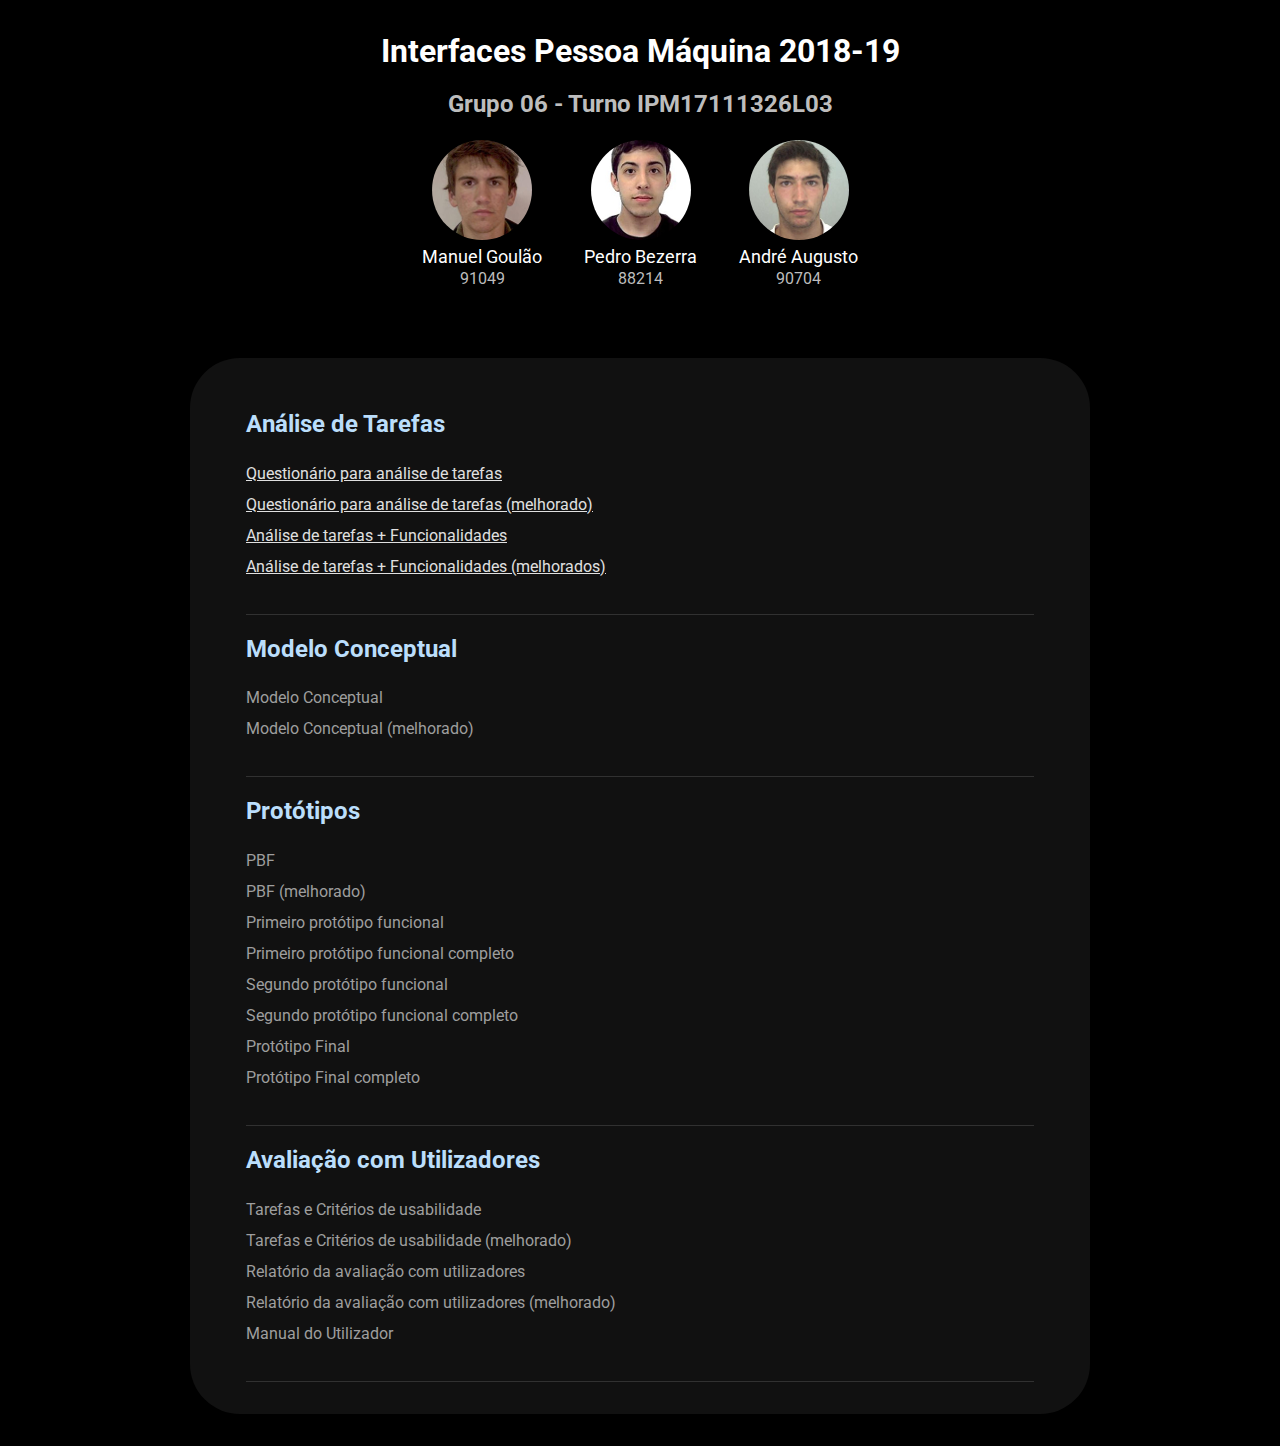
==== index.html @ 298e0e94 "add "analise de tarefas"" ====
<!DOCTYPE html>
<html>

<head>
	<meta charset="UTF-8" />
	<title>IPM</title>

	<link rel="stylesheet" href="./style.css" />
</head>

<body>
	<div class="jumbo">
		<h1>Interfaces Pessoa Máquina 2018-19</h1>
		<h2>Grupo 06 - Turno IPM17111326L03</h2>

		<table class="students_table">
			<tr class="students_images">
				<td>
					<img src="./ist191049.jpeg" />
				</td>
				<td>
					<img src="./ist188214.jpeg" />
				</td>
				<td>
					<img src="./ist190704.jpeg" />
				</td>
			</tr>
			<tr class="students_names">
				<td>Manuel Goulão</td>
				<td>Pedro Bezerra</td>
				<td>André Augusto</td>
			</tr>
			<tr class="students_numbers">
				<td>91049</td>
				<td>88214</td>
				<td>90704</td>
			</tr>
		</table>
	</div>
	<div class="main">
		<div id="at" class="section">
			<h2>Análise de Tarefas</h2>
			<div id="at_inner" class="inner_section">

				<a href="./files/qat.pdf" class="active" target="_blank" rel="noopener noreferrer">Questionário para análise de tarefas</a>
				<a href="./files/qat-m.pdf" class="active" target="_blank" rel="noopener noreferrer">Questionário para análise de tarefas (melhorado)</a>
				<a href="./files/atf.pdf" class="active" target="_blank" rel="noopener noreferrer">Análise de tarefas + Funcionalidades</a>
				<a href="./files/atf-m.pdf" class="active" target="_blank" rel="noopener noreferrer">Análise de tarefas + Funcionalidades (melhorados)</a>
			</div>
		</div>

		<div id="mc" class="section">
			<h2>Modelo Conceptual</h2>
			<div id="mc_inner" class="inner_section">
				<a href="#">Modelo Conceptual</a>
				<a href="#">Modelo Conceptual (melhorado)</a>
			</div>
		</div>

		<div id="proto" class="section">
			<h2>Protótipos</h2>
			<div id="proto_inner" class="inner_section">
				<a href="#">PBF</a>
				<a href="#">PBF (melhorado)</a>
				<a href="#">Primeiro protótipo funcional</a>
				<a href="#">Primeiro protótipo funcional completo</a>
				<a href="#">Segundo protótipo funcional</a>
				<a href="#">Segundo protótipo funcional completo</a>
				<a href="#">Protótipo Final</a>
				<a href="#">Protótipo Final completo</a>
			</div>
		</div>

		<div id="au" class="section">
			<h2>Avaliação com Utilizadores</h2>
			<div id="au_inner" class="inner_section">
				<a href="#">Tarefas e Critérios de usabilidade</a>
				<a href="#">Tarefas e Critérios de usabilidade (melhorado)</a>
				<a href="#">Relatório da avaliação com utilizadores</a>
				<a href="#">Relatório da avaliação com utilizadores (melhorado)</a>
				<a href="#">Manual do Utilizador</a>
			</div>
		</div>
	</div>
</body>
<script src="./index.js"></script>

</html>
---- style.css ----
@import url("https://fonts.googleapis.com/css?family=Roboto");
body {
	margin: 0;
	font-family: "Roboto", sans-serif;
	background: #000;
}
.jumbo {
	color: #fff;
	overflow: hidden;
	padding: 32px 0 64px 0;
	text-align: center;
}
.jumbo h1 {
	margin: 0 0 18px 0;
}
.jumbo h2 {
	color: #bdbdbd;
}
.students_table {
	display: inline-block;
}

.students_table td {
	padding: 0 20px;
	box-sizing: border-box;
}

.students_table .students_images img {
	width: 100px;
	border-radius: 50%;
}

.students_table .students_numbers {
	color: #bdbdbd;
}

.students_table .students_names {
	font-size: 18px;
}

.main {
	width: 900px;
	margin: auto;
	border-radius: 50px;
	padding: 32px 56px;
	margin-bottom: 32px;
	background: #111;
	box-sizing: border-box;
}

.section {
	padding-bottom: 32px;
	border-bottom: 1px solid #313131;
}

.section h2 {
	color: #bbdefb;
}

.section a.active {
	color: #e0e0e0;
	text-decoration: underline;
	cursor: pointer;
}

.section a {
	color: #9e9e9e;
	padding: 6px 0;
	text-decoration: none;
	cursor: default;
}

.inner_section {
	display: flex;
	flex-direction: column;
}
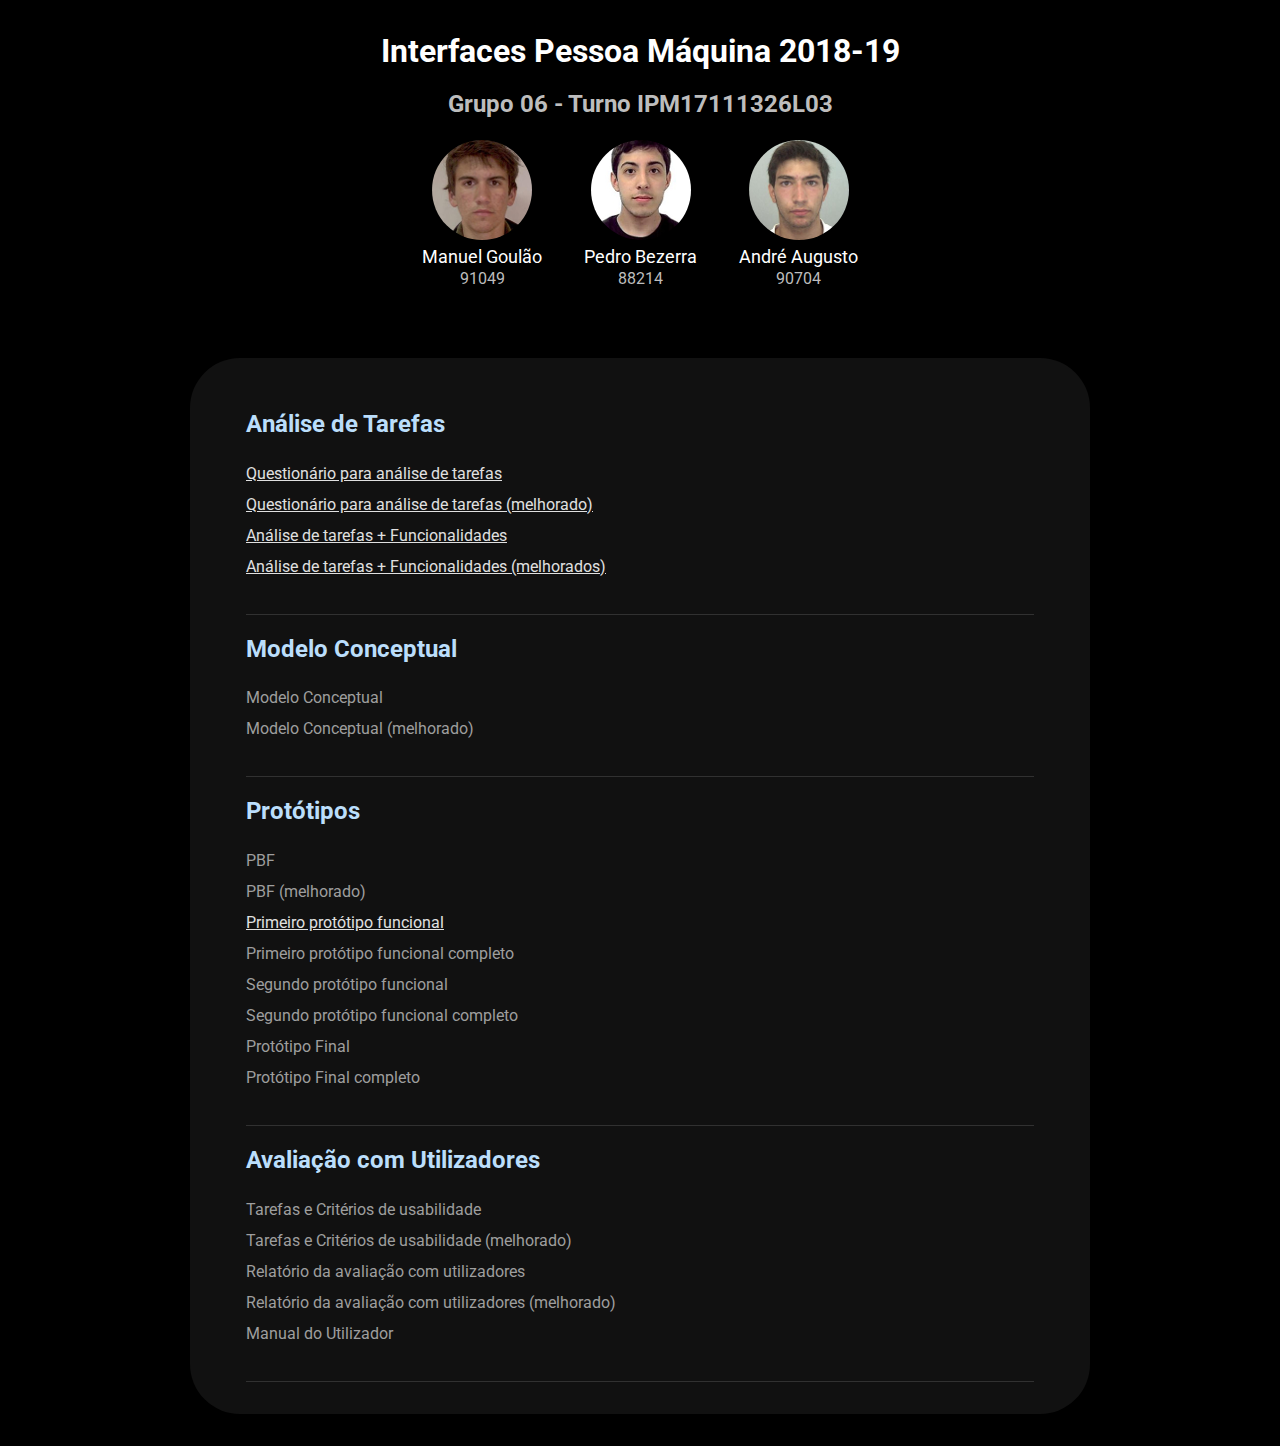
==== commit 9b3e5b43: "update home page" ====
--- a/index.html
+++ b/index.html
@@ -16,13 +16,13 @@
 		<table class="students_table">
 			<tr class="students_images">
 				<td>
-					<img src="./ist191049.jpeg" />
+					<img src="./files/ist191049.jpeg" />
 				</td>
 				<td>
-					<img src="./ist188214.jpeg" />
+					<img src="./files/ist188214.jpeg" />
 				</td>
 				<td>
-					<img src="./ist190704.jpeg" />
+					<img src="./files/ist190704.jpeg" />
 				</td>
 			</tr>
 			<tr class="students_names">
@@ -62,7 +62,7 @@
 			<div id="proto_inner" class="inner_section">
 				<a href="#">PBF</a>
 				<a href="#">PBF (melhorado)</a>
-				<a href="#">Primeiro protótipo funcional</a>
+				<a href="./prototype/" class="active" target="_blank" rel="noopener noreferrer">Primeiro protótipo funcional</a>
 				<a href="#">Primeiro protótipo funcional completo</a>
 				<a href="#">Segundo protótipo funcional</a>
 				<a href="#">Segundo protótipo funcional completo</a>
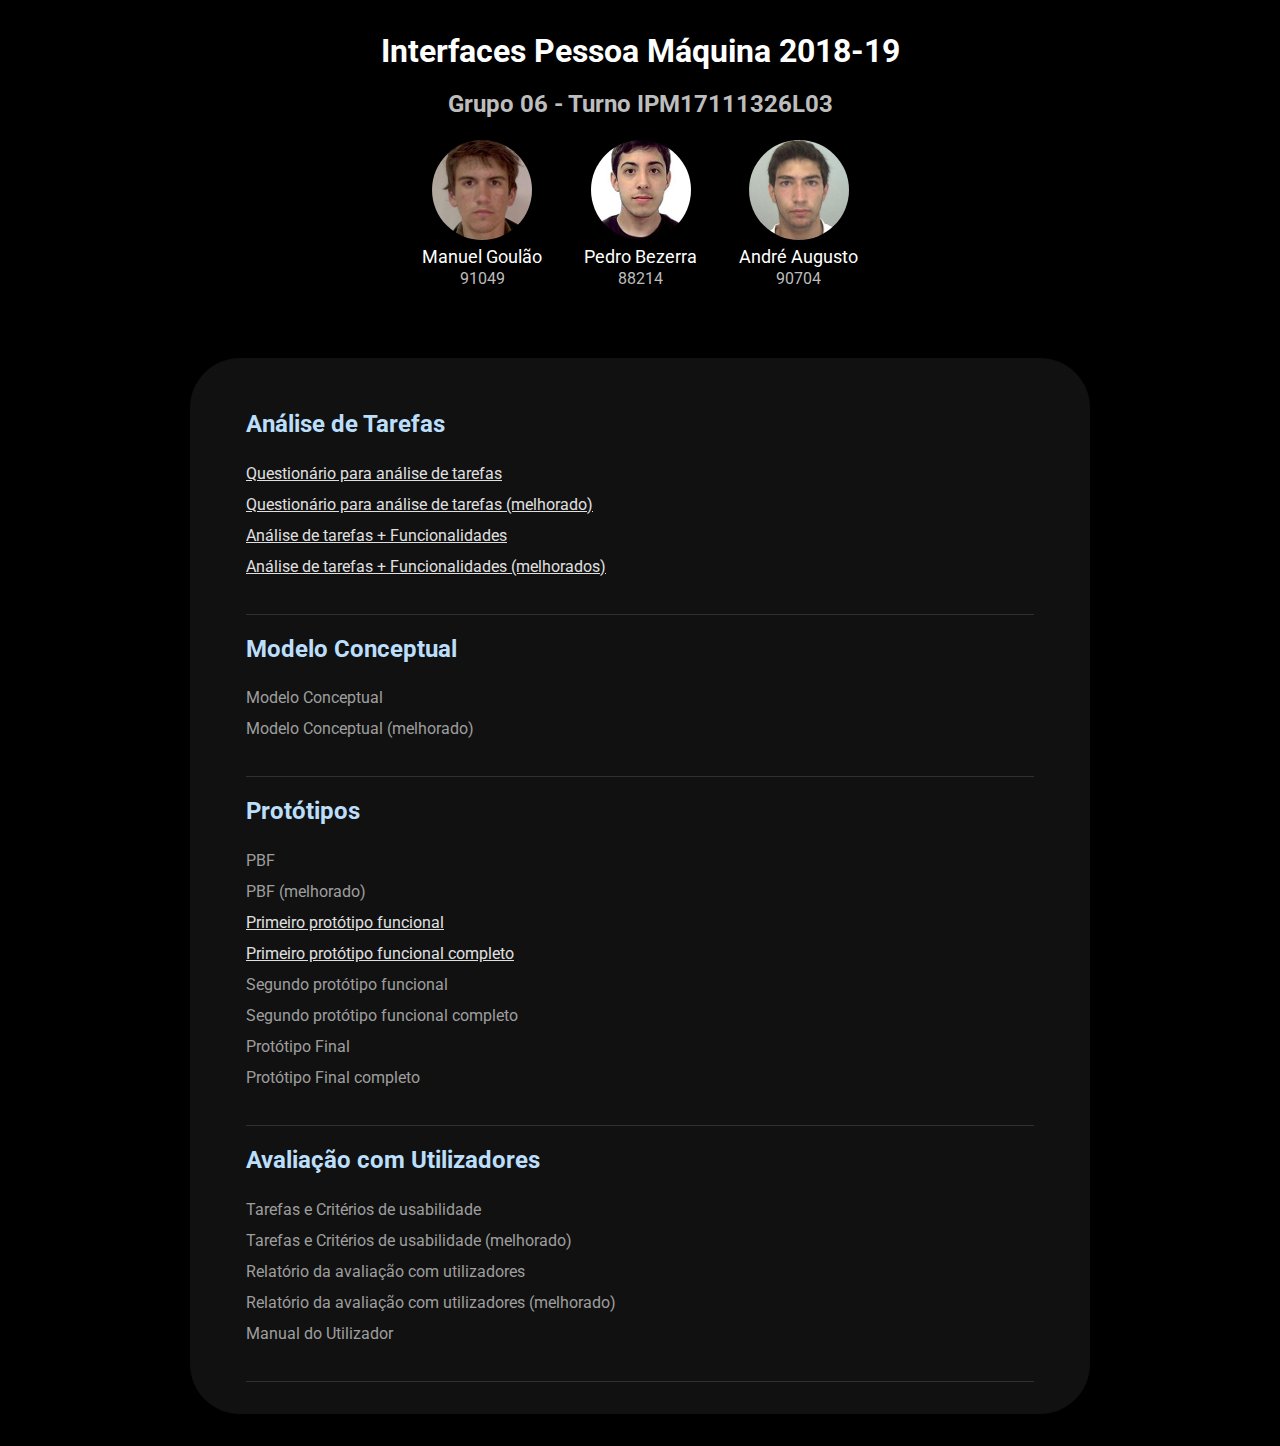
==== commit 3cafcba4: "stuff" ====
--- a/index.html
+++ b/index.html
@@ -62,8 +62,8 @@
 			<div id="proto_inner" class="inner_section">
 				<a href="#">PBF</a>
 				<a href="#">PBF (melhorado)</a>
-				<a href="./prototype/" class="active" target="_blank" rel="noopener noreferrer">Primeiro protótipo funcional</a>
-				<a href="#">Primeiro protótipo funcional completo</a>
+				<a href="./prototype-1/" class="active" target="_blank" rel="noopener noreferrer">Primeiro protótipo funcional</a>
+				<a href="./prototype/" class="active" target="_blank" rel="noopener noreferrer">Primeiro protótipo funcional completo</a>
 				<a href="#">Segundo protótipo funcional</a>
 				<a href="#">Segundo protótipo funcional completo</a>
 				<a href="#">Protótipo Final</a>
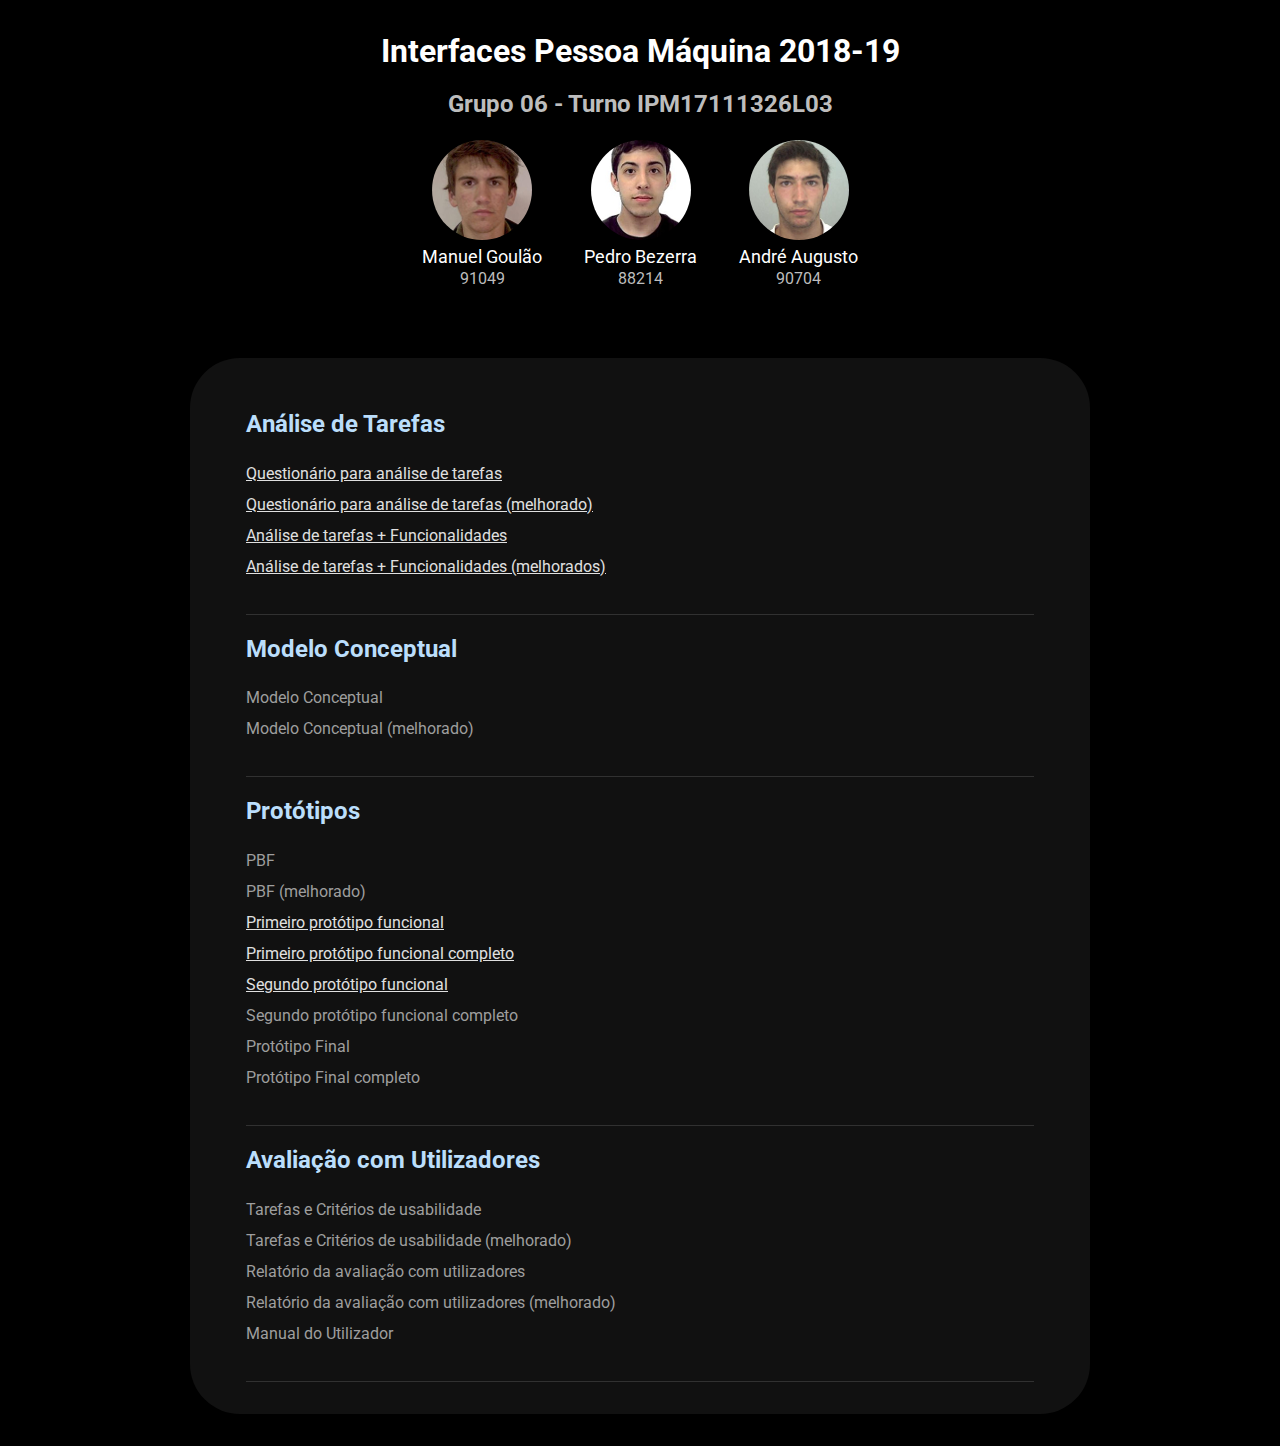
==== commit e8c8f4b4: ""Improvements"" ====
--- a/index.html
+++ b/index.html
@@ -63,8 +63,8 @@
 				<a href="#">PBF</a>
 				<a href="#">PBF (melhorado)</a>
 				<a href="./prototype-1/" class="active" target="_blank" rel="noopener noreferrer">Primeiro protótipo funcional</a>
-				<a href="./prototype/" class="active" target="_blank" rel="noopener noreferrer">Primeiro protótipo funcional completo</a>
-				<a href="#">Segundo protótipo funcional</a>
+				<a href="./prototype-2/" class="active" target="_blank" rel="noopener noreferrer">Primeiro protótipo funcional completo</a>
+				<a href="./prototype/" class="active" target="_blank" rel="noopener noreferrer">Segundo protótipo funcional</a>
 				<a href="#">Segundo protótipo funcional completo</a>
 				<a href="#">Protótipo Final</a>
 				<a href="#">Protótipo Final completo</a>
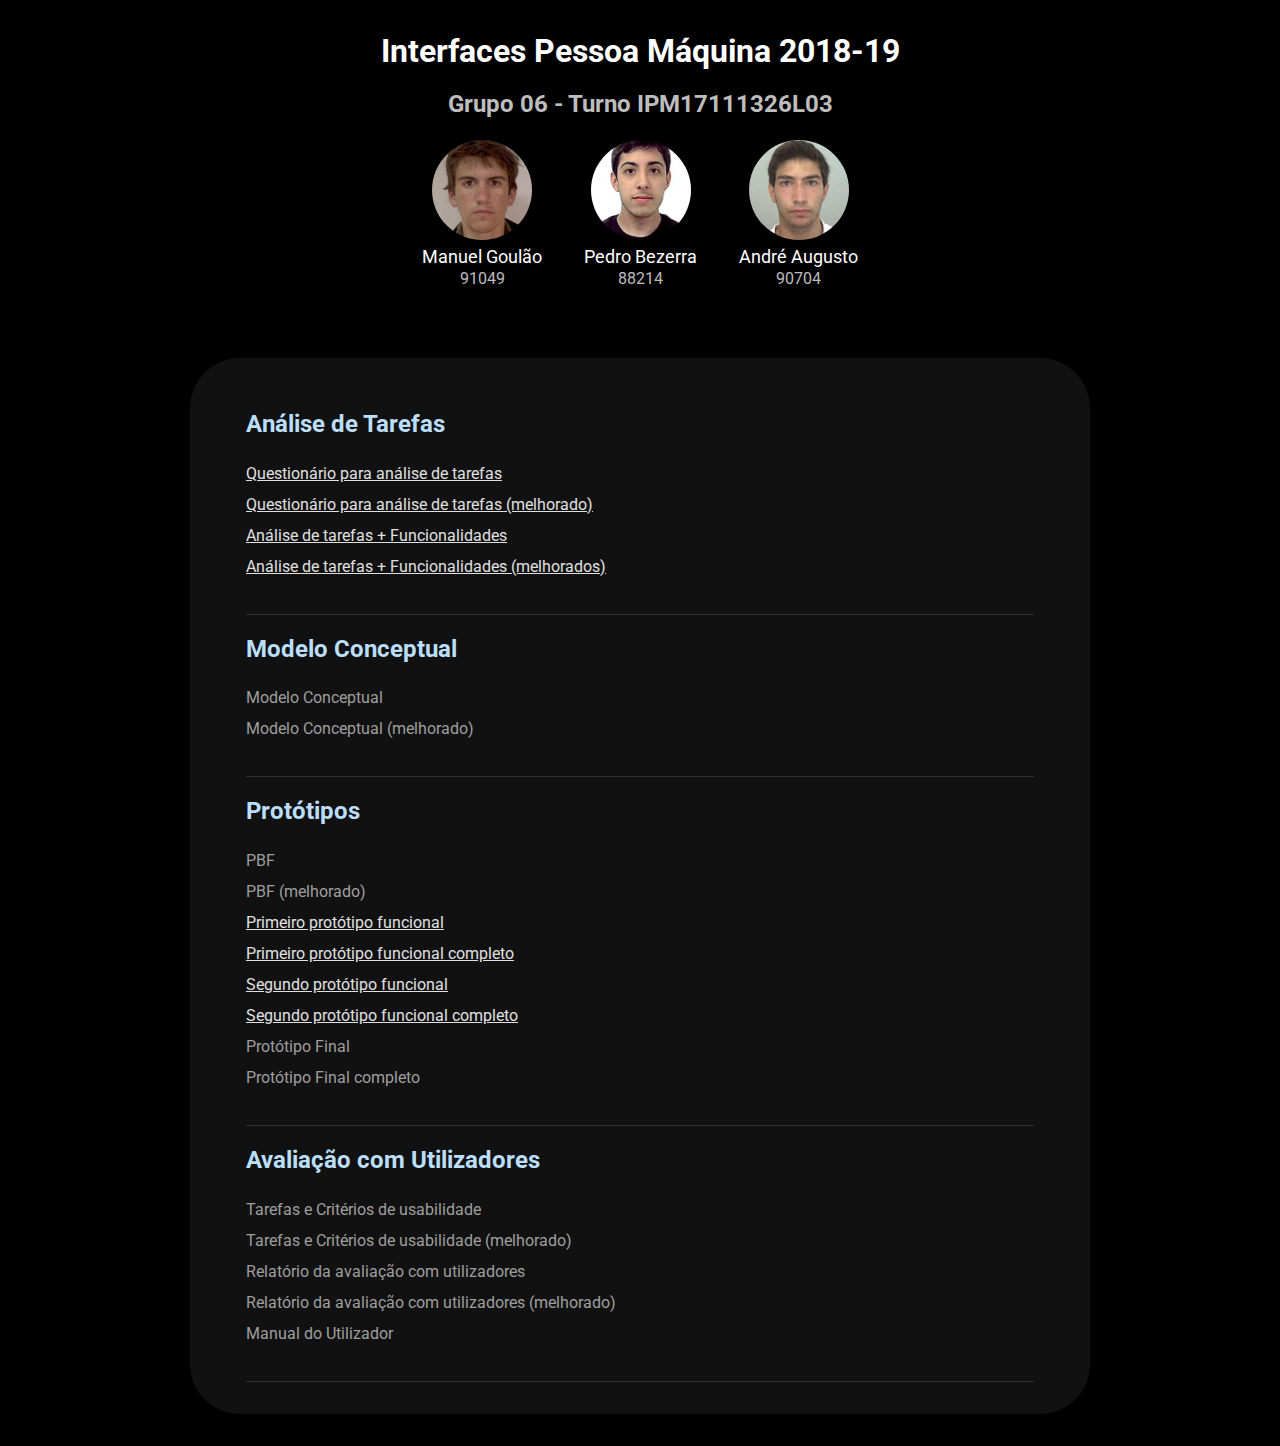
==== commit 7832d382: "start finish second feature" ====
--- a/index.html
+++ b/index.html
@@ -42,10 +42,14 @@
 			<h2>Análise de Tarefas</h2>
 			<div id="at_inner" class="inner_section">
 
-				<a href="./files/qat.pdf" class="active" target="_blank" rel="noopener noreferrer">Questionário para análise de tarefas</a>
-				<a href="./files/qat-m.pdf" class="active" target="_blank" rel="noopener noreferrer">Questionário para análise de tarefas (melhorado)</a>
-				<a href="./files/atf.pdf" class="active" target="_blank" rel="noopener noreferrer">Análise de tarefas + Funcionalidades</a>
-				<a href="./files/atf-m.pdf" class="active" target="_blank" rel="noopener noreferrer">Análise de tarefas + Funcionalidades (melhorados)</a>
+				<a href="./files/qat.pdf" class="active" target="_blank" rel="noopener noreferrer">Questionário para análise de
+					tarefas</a>
+				<a href="./files/qat-m.pdf" class="active" target="_blank" rel="noopener noreferrer">Questionário para análise
+					de tarefas (melhorado)</a>
+				<a href="./files/atf.pdf" class="active" target="_blank" rel="noopener noreferrer">Análise de tarefas +
+					Funcionalidades</a>
+				<a href="./files/atf-m.pdf" class="active" target="_blank" rel="noopener noreferrer">Análise de tarefas +
+					Funcionalidades (melhorados)</a>
 			</div>
 		</div>
 
@@ -62,10 +66,12 @@
 			<div id="proto_inner" class="inner_section">
 				<a href="#">PBF</a>
 				<a href="#">PBF (melhorado)</a>
-				<a href="./prototype-1/" class="active" target="_blank" rel="noopener noreferrer">Primeiro protótipo funcional</a>
-				<a href="./prototype-2/" class="active" target="_blank" rel="noopener noreferrer">Primeiro protótipo funcional completo</a>
-				<a href="./prototype/" class="active" target="_blank" rel="noopener noreferrer">Segundo protótipo funcional</a>
-				<a href="#">Segundo protótipo funcional completo</a>
+				<a href="./prototype-1/" class="active" target="_blank" rel="noopener noreferrer">Primeiro protótipo
+					funcional</a>
+				<a href="./prototype-2/" class="active" target="_blank" rel="noopener noreferrer">Primeiro protótipo funcional
+					completo</a>
+				<a href="./prototype-3/" class="active" target="_blank" rel="noopener noreferrer">Segundo protótipo funcional</a>
+				<a href="./prototype/" class="active" target="_blank" rel="noopener noreferrer">Segundo protótipo funcional completo</a>
 				<a href="#">Protótipo Final</a>
 				<a href="#">Protótipo Final completo</a>
 			</div>
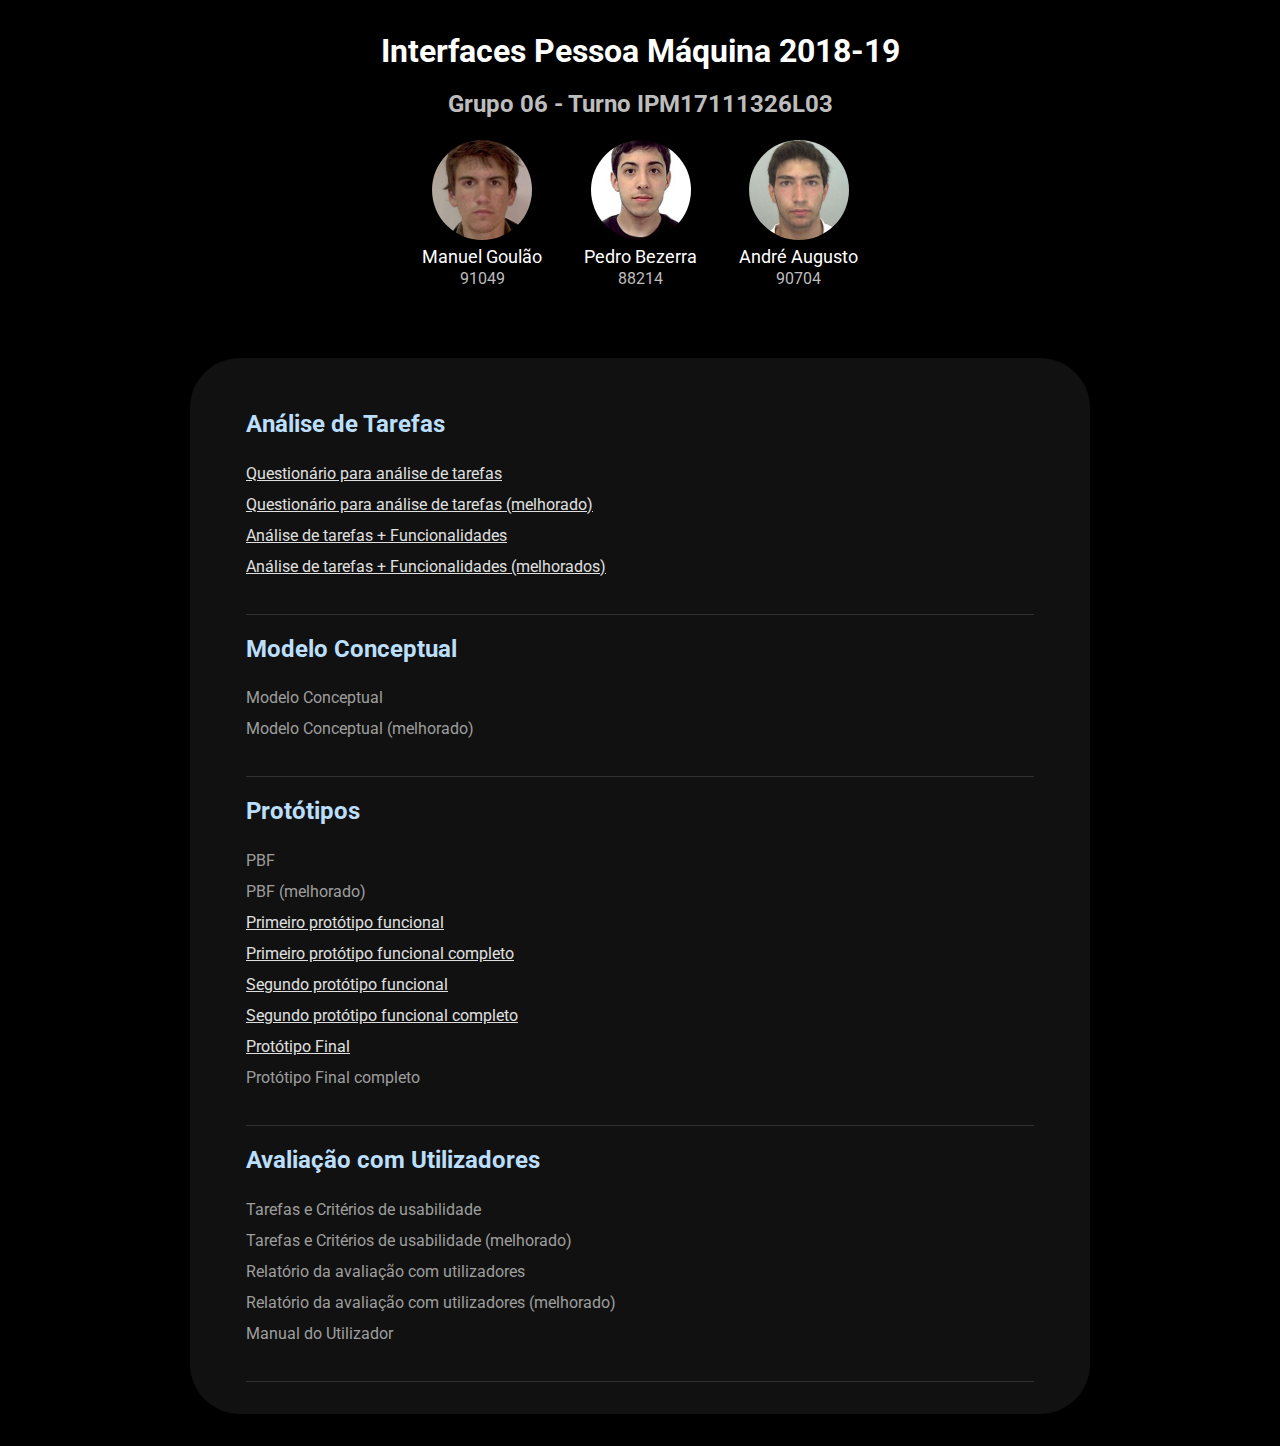
==== commit dc11ede9: "add date verification to reservations" ====
--- a/index.html
+++ b/index.html
@@ -71,8 +71,8 @@
 				<a href="./prototype-2/" class="active" target="_blank" rel="noopener noreferrer">Primeiro protótipo funcional
 					completo</a>
 				<a href="./prototype-3/" class="active" target="_blank" rel="noopener noreferrer">Segundo protótipo funcional</a>
-				<a href="./prototype/" class="active" target="_blank" rel="noopener noreferrer">Segundo protótipo funcional completo</a>
-				<a href="#">Protótipo Final</a>
+				<a href="./prototype-4/" class="active" target="_blank" rel="noopener noreferrer">Segundo protótipo funcional completo</a>
+				<a href="./prototype/" class="active" target="_blank" rel="noopener noreferrer">Protótipo Final</a>
 				<a href="#">Protótipo Final completo</a>
 			</div>
 		</div>
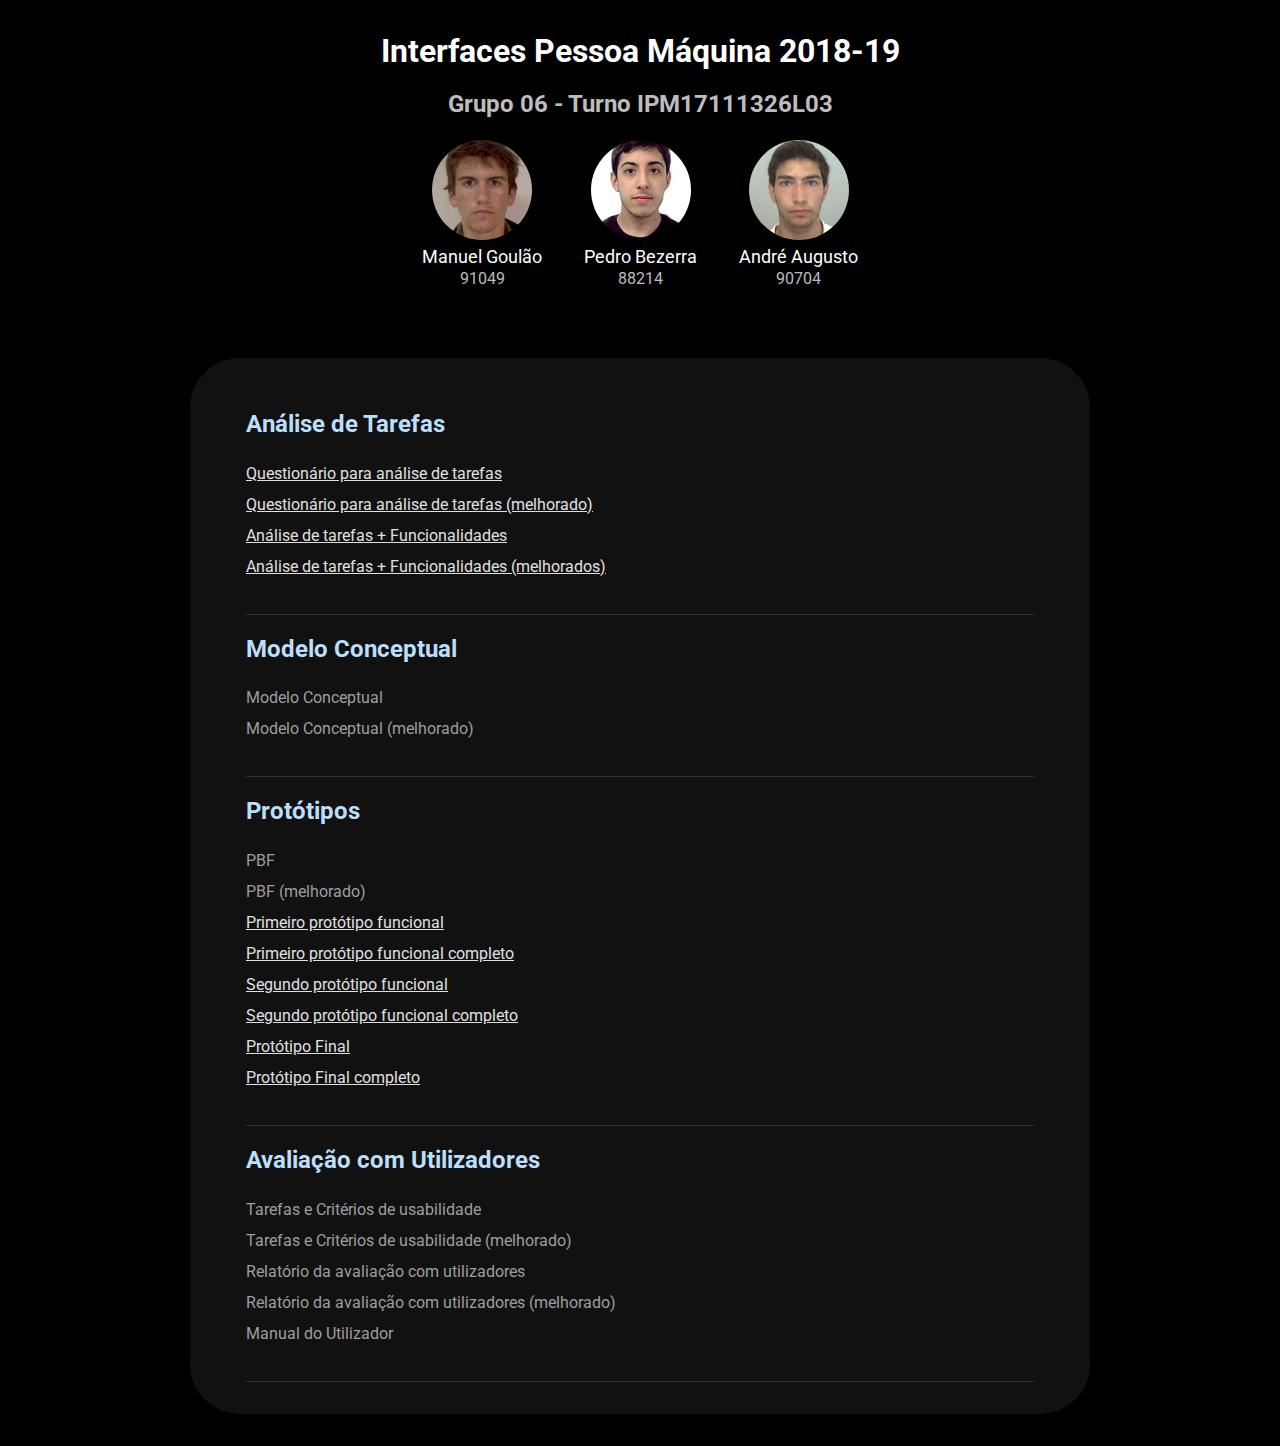
==== commit 4aa4355b: "aula 11" ====
--- a/index.html
+++ b/index.html
@@ -72,8 +72,8 @@
 					completo</a>
 				<a href="./prototype-3/" class="active" target="_blank" rel="noopener noreferrer">Segundo protótipo funcional</a>
 				<a href="./prototype-4/" class="active" target="_blank" rel="noopener noreferrer">Segundo protótipo funcional completo</a>
-				<a href="./prototype/" class="active" target="_blank" rel="noopener noreferrer">Protótipo Final</a>
-				<a href="#">Protótipo Final completo</a>
+				<a href="./prototype-5/" class="active" target="_blank" rel="noopener noreferrer">Protótipo Final</a>
+				<a href="./prototype/" class="active" target="_blank" rel="noopener noreferrer">Protótipo Final completo</a>
 			</div>
 		</div>
 
